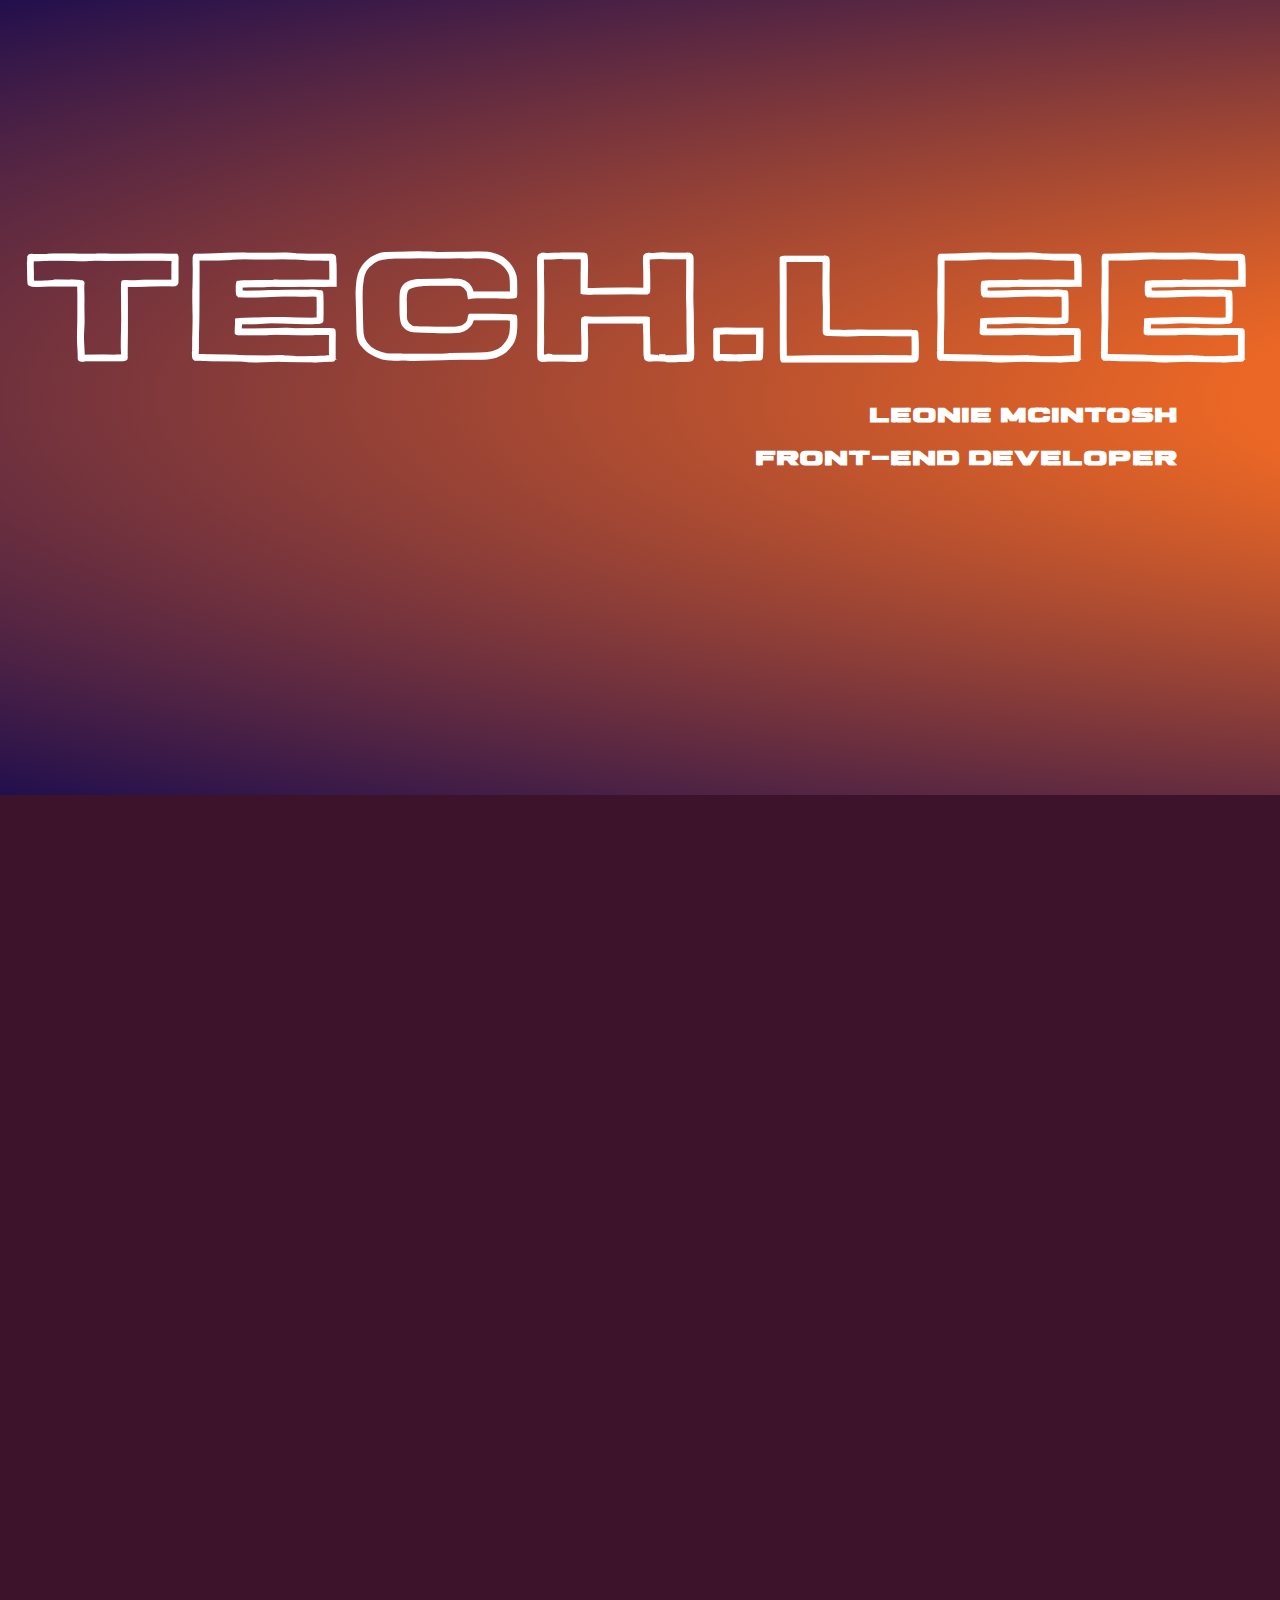
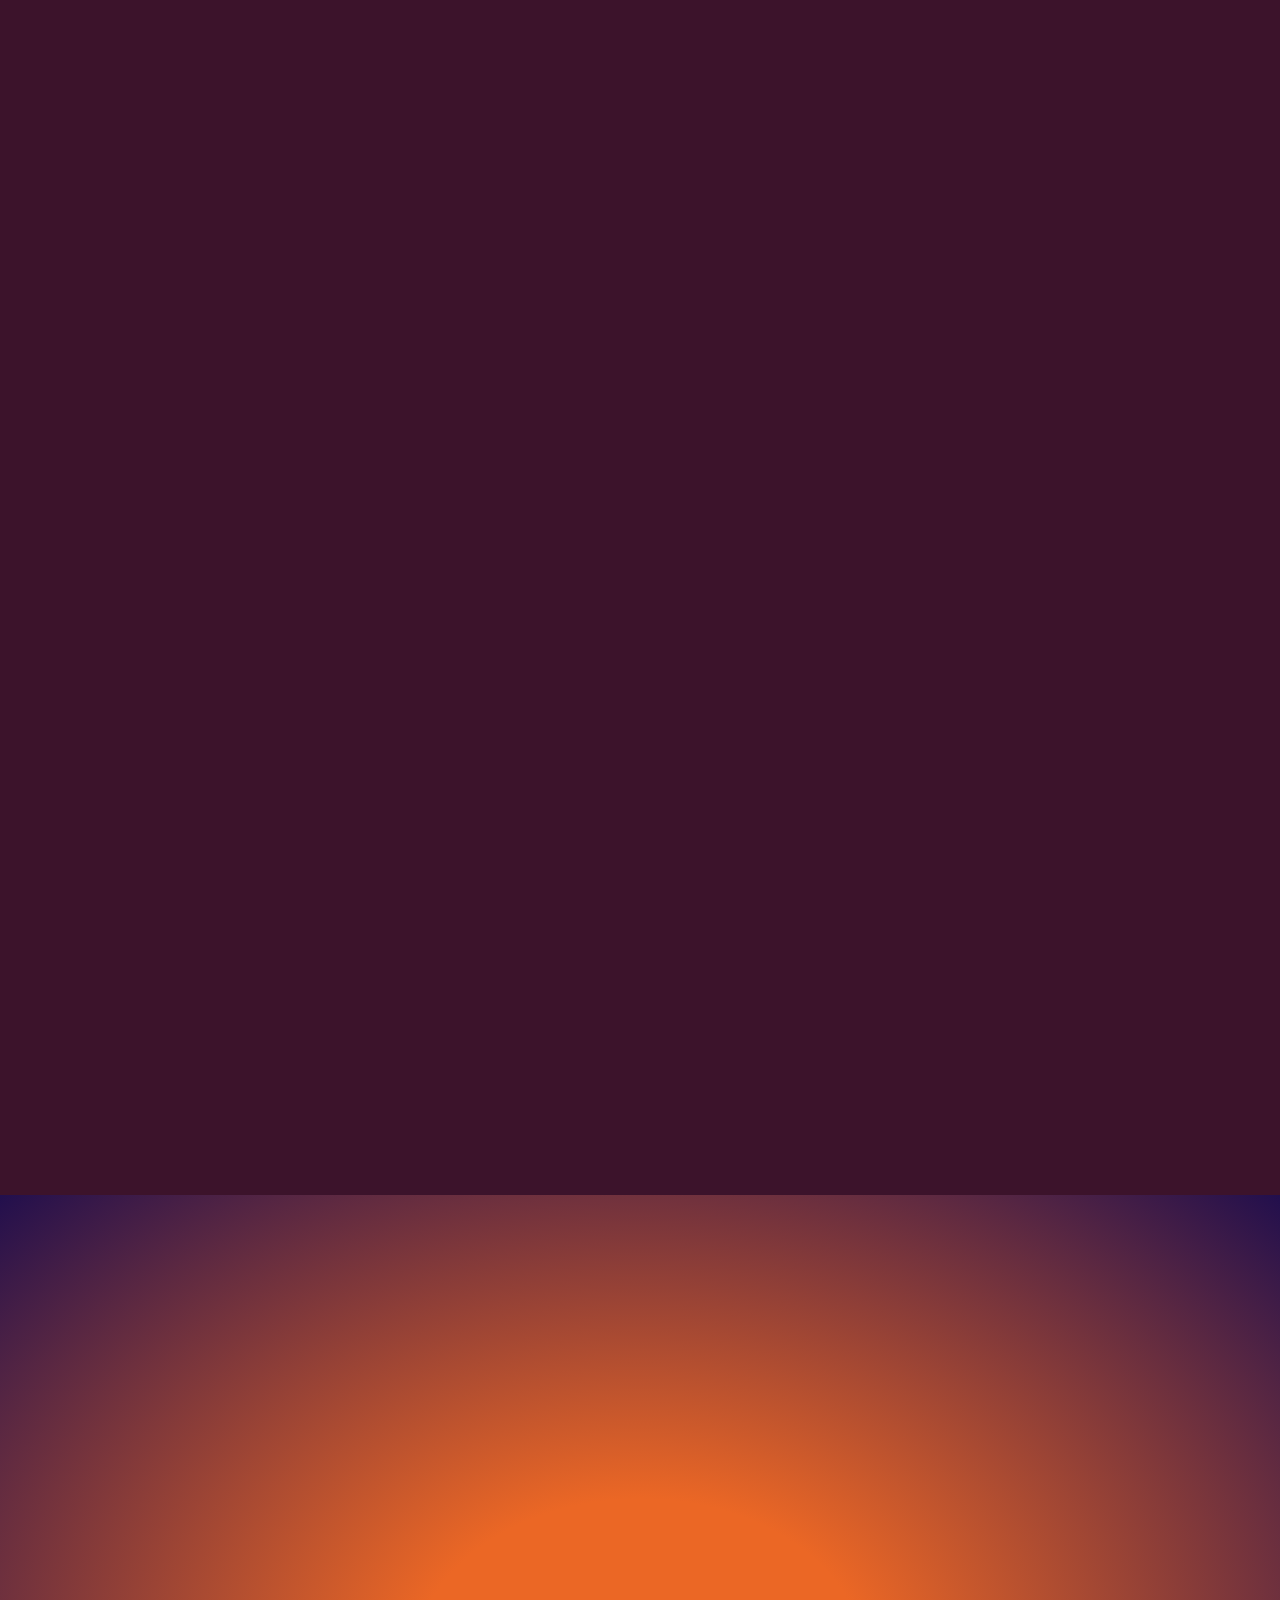
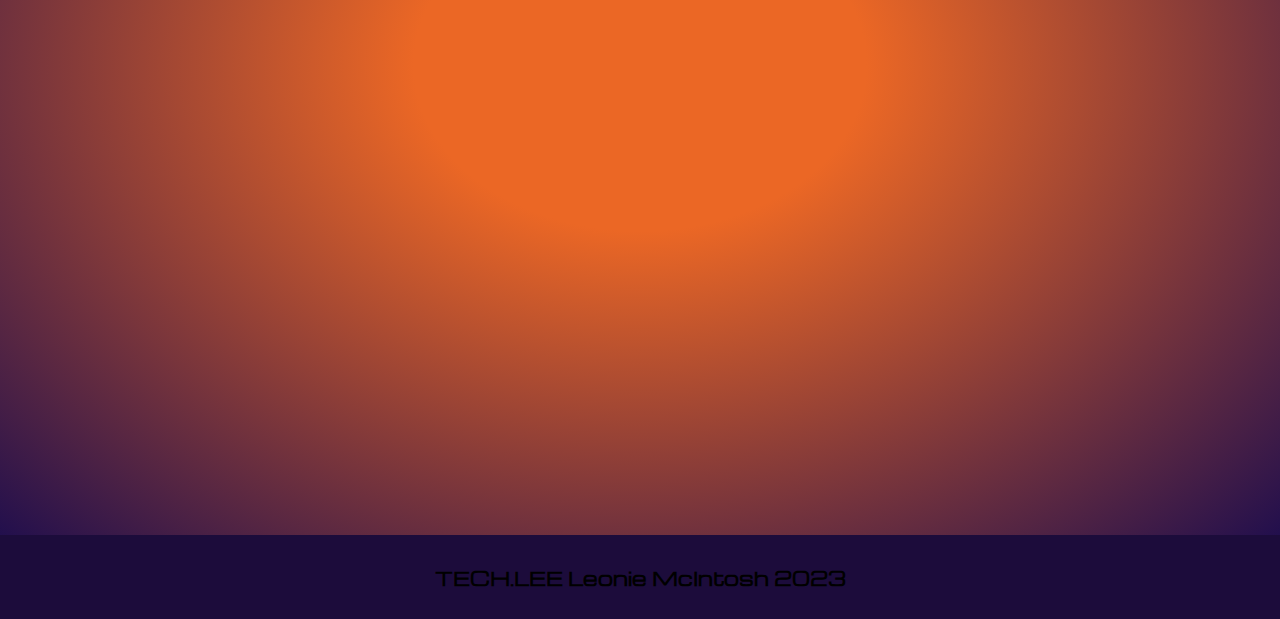
==== techlee_portfolio/index.html @ d330af34 "First upload of portfolio site" ====
<!DOCTYPE html>
<html lang="en" dir="ltr">
  <head>
    <meta charset="utf-8">
    <title>tech.lee</title>
    <link rel="stylesheet" href="css/style.css">
    <link rel="stylesheet" href="https://cdnjs.cloudflare.com/ajax/libs/animate.css/4.1.1/animate.min.css"/>


<link rel="preconnect" href="https://fonts.googleapis.com"><link rel="preconnect" href="https://fonts.gstatic.com" crossorigin><link href="https://fonts.googleapis.com/css2?family=Michroma&family=Montserrat:wght@100;300;800&display=swap" rel="stylesheet">


  </head>

  <body>

    <!-- Section 1 -->
  <div class="sectionIntro">
      <h1 class="animate__animated animate__fadeInUp bigT">TECH.LEE</h1>

    <div class="animate__animated animate__fadeIn intro">
      <h4>Leonie McIntosh</h4>
      <h4>Front-end Developer</h4>
    </div>
  </div>


 <!--  <div class="container"></div>
    <nav>
      <ul>
        <li> <a href="#">Home</a> </li>
        <li> <a href="#">About</a> </li>
        <li> <a href="#">Projects</a> </li>
        <li> <a href="#">Contact</a> </li>
      </ul>
    </nav> -->


  <!-- Section 2 -->
  <div class="sectionAbout">
    <h3 class="pageTitle reveal"> ABOUT </h3>

    <div class="containerAbout">
      <div class="img reveal">
        <img src="aboutimg_50.png">
      </div>

      <div class="aboutText reveal">
        <p>I'm Leonie McIntosh. I endeavour to explore the possibilities of visual contact and its impact on communication. 
          <br>
          <br>
        Through experimentation and play, my mission is to present ideas and concepts through responsive, interactive and animated content. 
         </p>  

      </div>
    </div>



    
           
  </div>

  <!-- Section 3 -->
  <div class="sectionProject">
    <h3 class="pageTitle reveal">PROJECTS</h3>

    <div class="projectContainer reveal">

      <div class="projectBlock">

        <h4 class="projectTitle">Drum Kit <span style="font-size: 15px">personal project</span></h4>

        <div class="projectList">
          <a href="projects/DrumKit/index.html" target="_blank">
            <img class="projectImg" src="projects/drumshot.png" width="300" height="160">
          </a>
          <p class="projectText">A site that mimics a drumkit, press the buttons to play the different sounds. Javascript, CSS and HTML.</p>

        </div>

      </div>


      <div class="projectBlock"> 

        <h4 class="projectTitle">Simon Says <span style="font-size: 15px">personal project</span></h4>

        <div class="projectList">
          <a href="projects/SimonGame/index.html" target="_blank">
            <img class="projectImg" src="projects/simonshot.png" width="300" height="160">
          </a>
          <p class="projectText">A game to copy sequences with buttons and sounds, using JQuery.</p>
        </div>

      </div>


      <div class="projectBlock">

        <h4 class="projectTitle">The Dice Game <span style="font-size: 15px">personal project</span></h4>

        <div class="projectList">
          <a href="projects/Dicee/dicee.html" target="_blank">
           <img class="projectImg" src="projects/diceshot.png" width="300" height="160"></a>
          <p class="projectText">Basic game using Javascript and random number allocation.</p>
        </div>

      </div>


      <div class="projectBlock">

        <h4 class="projectTitle">TinDog <span style="font-size: 15px">personal project</span></h4>

        <div class="projectList">
          <a href="projects/TinDog/index.html" target="_blank">
            <img class="projectImg" src="projects/tindogshot.png" width="300" height="160"></a>
            <p class="projectText">A mock dog "dating" site, using HTML, CSS and Bootstrap.</p>
        </div>

      </div>

    </div>    
    
  </div>

  <!-- Section 4 -->
  <div class="sectionContact">

    <h3 class="pageTitle reveal">CONTACT</h3>

    <div class="contactContainer reveal">
      <div class="contactText">
      <p>Feel free to get in touch, whether it's about work, collaborations or a CV request.</p>
      </div>

      <br>

      <div class="contactText">
      <p>Send an email to <a href="mailto:leoniewalkmc@gmail.com">leoniewalkmc@gmail.com</a> or through <a href="https://www.linkedin.com/in/leonie-mcintosh-10a195170/">Linkedin</a>.</p>
      </div>
    </div> 
    
  </div>




  <script src="https://code.jquery.com/jquery-3.6.3.js" integrity="sha256-nQLuAZGRRcILA+6dMBOvcRh5Pe310sBpanc6+QBmyVM=" crossorigin="anonymous"></script>
  
  <script src="index.js" charset="utf-8"></script>

  </body>

  <footer>
    <h3>TECH.LEE Leonie McIntosh 2023</h3>
  </footer>

</html>



<!-- css animations: animate.css -->
---- techlee_portfolio/css/style.css ----
@font-face {
  font-family: myFirstFont;
  src: url(revive-80-phatt.otf);
}

@font-face {
  font-family: secondFont;
  src: url(revive-80-phatt-outline.otf);
}

h1{
  font-family: secondFont;
}

h2, h4 {
  font-family: myFirstFont;
}

h3 {
  font-family: 'Michroma';
}

body{
  margin: 0;
}

a {
  text-decoration: none;
  color: #fff;
}

p {
  font-family: 'Montserrat', sans-serif;
  font-size: 30px;
  color: #fff; 
}

h2:hover {
  font-family: secondFont;
  font-size: 35px;
}

footer{
  text-align: center;
  background-color: #1c0c3b;
  padding: 10px 10px;
}

.sectionIntro {
  margin: 0;
  height: 100vh;
  padding-top: 100px;
  padding-bottom: 300px;
  border: 0;
  height: 100%;
  background: radial-gradient(#eb6725 25%, #220f4d);
  background-size: 300%; 
  animation: gradeInOut 10s ease-in-out infinite alternate;
}

@keyframes gradeInOut {
  0% {background-position: left;}
  100% {background-position: right;}
}

.bigT {  
  color: #fff;
  font-size: 150px;
  text-align: center;
  margin-top: 150px;
  margin-bottom: 20px;
}

.intro { 
  text-align: right;
  margin-right: 8%;
  color: #fff;
  font-size: 20px;
}


.pageTitle {
  color: #fff;
  font-size: 60px;
  margin-top: 40px;
  text-align: center;
}

.sectionAbout {
  background-color: #3c132b;
  padding-top: 50px;
  padding-bottom: 50px;
  padding-left: 150px;
  padding-right: 150px;
  margin: 0;
  height: 100vh;
}

.containerAbout {
  padding: 20px 20px 30px;
}


.img{
  margin-left: 60px;
  display: inline-block;
}

.aboutText {
  position: absolute;
  bottom: 50vh;
  display: inline-block;
  width: 60%;
  padding-left: 45%;
  font-size: 20px;
}

.sectionProject {
  background-color: #3c132b;
  padding-top: 50px;
  padding-bottom: 50px;
  margin: 0;
  height: 100vh;
}

.projectTitle {
  cursor: pointer;
  position: relative;
  color: #fff;
  font-size: 30px;
  font-family: 'Michroma';
}

.projectTitle:after {
  content: "";
  position: absolute;
  background-color: #fff;
  height: 3px;
  width: 0px;
  bottom: -3px;
}

.projectTitle:hover:after {
  width: 300px;
}

.projectBlock {
  text-align: center;
}

.projectList {
  display: none;
  margin-left: 120px;
  position: relative;
}

.projectText {
  position: relative;
  display: inline-block;
  bottom: 80px;
  left: 20px;
  width: 50%;
  font-size: 20px;
}

.projectImg:hover {
  opacity: 0.5;
  cursor: pointer;
}


.sectionContact {
background: radial-gradient(#eb6725 25%, #220f4d);
padding: 20px;
margin: 0;
height: 100vh;
}

.contactContainer {
  text-align: center;
  padding: 30px 200px;
}

.reveal{
  position: relative;
  transform: translateY(150px);
  opacity: 0;
  transition: 1s all ease;
}

.reveal.active{
  transform: translateY(0);
  opacity: 1;
}
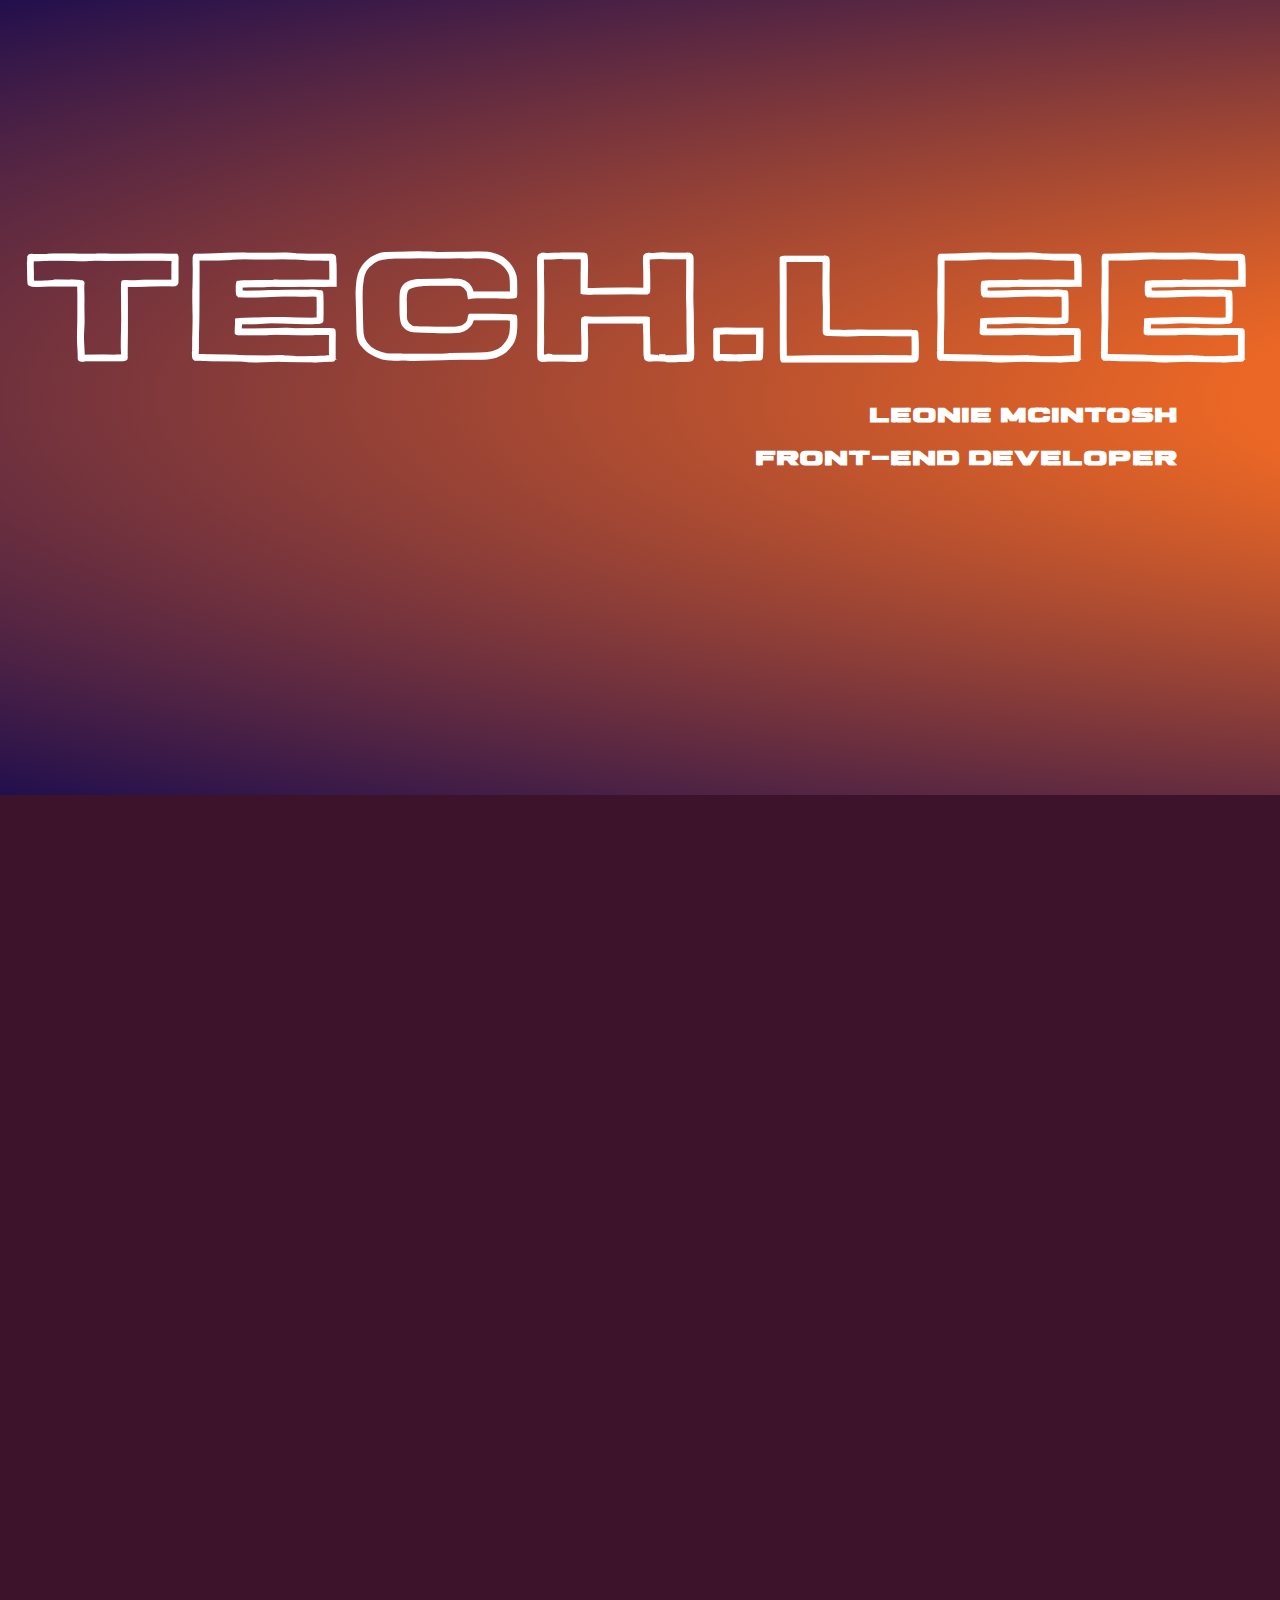
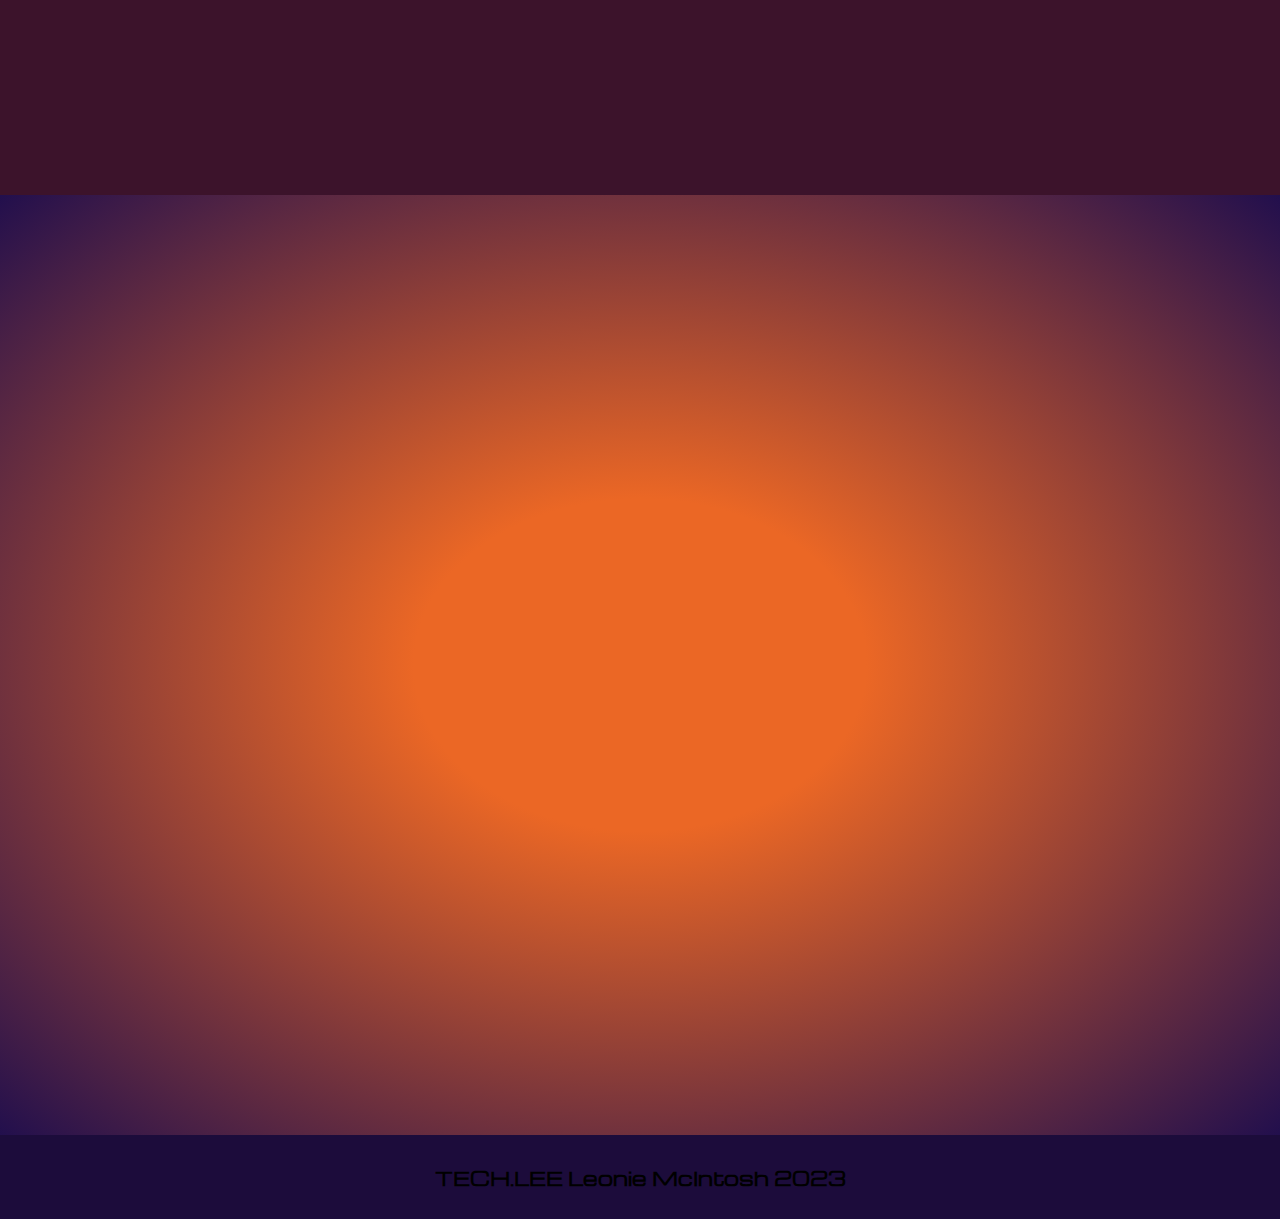
==== commit 304ccd41: "Update index.html" ====
--- a/techlee_portfolio/index.html
+++ b/techlee_portfolio/index.html
@@ -6,6 +6,7 @@
     <title>tech.lee</title>
     <link rel="stylesheet" href="css/style.css">
     <link rel="stylesheet" href="https://cdnjs.cloudflare.com/ajax/libs/animate.css/4.1.1/animate.min.css"/>
+    <link rel="shortcut icon" type="techleefav.png" href="techleefav.png">
 
 
 <link rel="preconnect" href="https://fonts.googleapis.com"><link rel="preconnect" href="https://fonts.gstatic.com" crossorigin><link href="https://fonts.googleapis.com/css2?family=Michroma&family=Montserrat:wght@100;300;800&display=swap" rel="stylesheet">
@@ -38,7 +39,7 @@
 
 
   <!-- Section 2 -->
-  <div class="sectionAbout">
+<!--   <div class="sectionAbout">
     <h3 class="pageTitle reveal"> ABOUT </h3>
 
     <div class="containerAbout">
@@ -54,7 +55,7 @@
          </p>  
 
       </div>
-    </div>
+    </div> -->
 
 
 
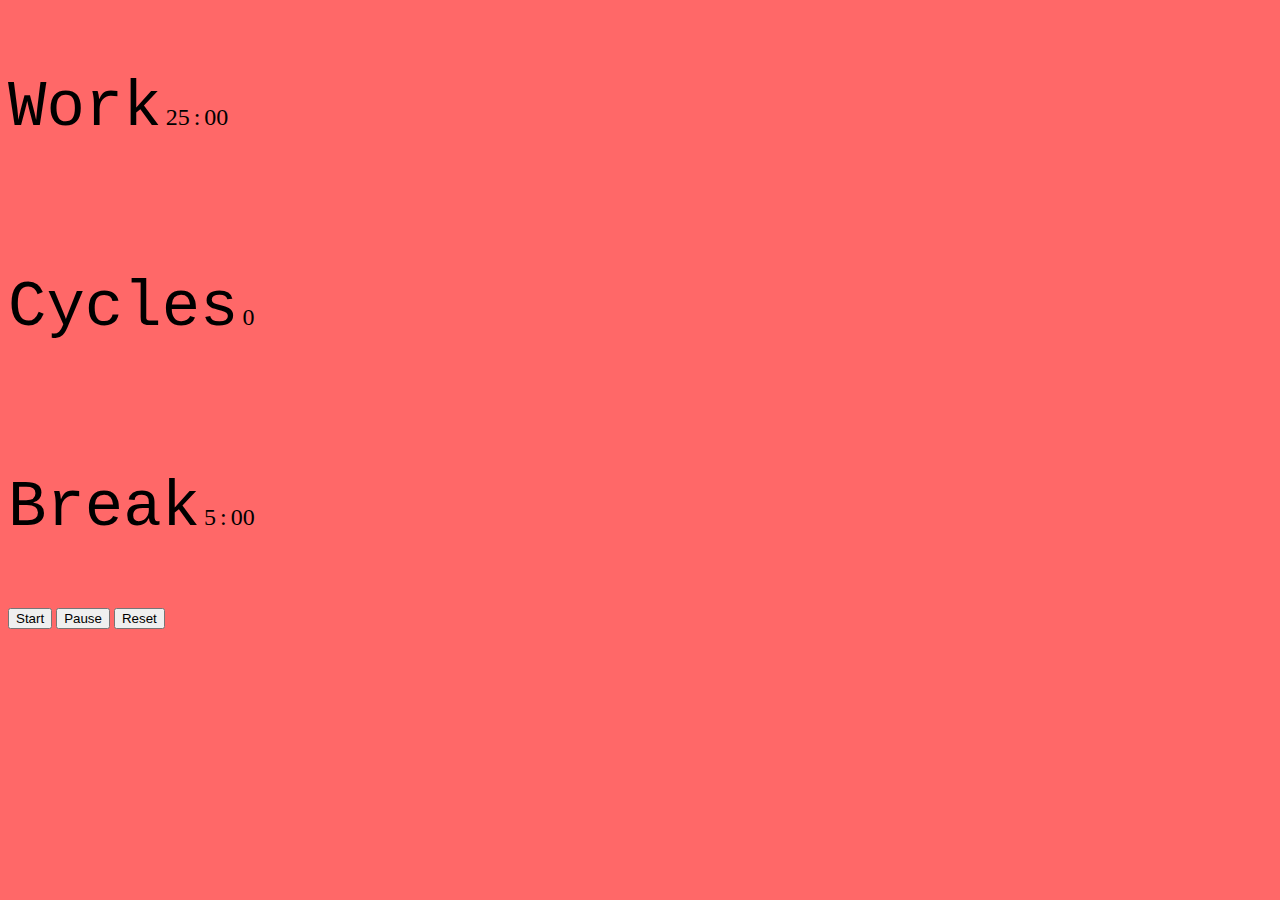
==== commit 73417edd: "Add files via upload" ====
--- a/techlee_portfolio/index.html
+++ b/techlee_portfolio/index.html
@@ -1,166 +1,60 @@
+<html lang="en">
+<head>
+    <meta charset="UTF-8">
+    <meta name="viewport" content="width=device-width, initial-scale=1.0">
+    <link rel="stylesheet" href="style.css">
+    <link href="https://cdn.jsdelivr.net/npm/bootstrap@5.3.2/dist/css/bootstrap.min.css" rel="stylesheet" integrity="sha384-T3c6CoIi6uLrA9TneNEoa7RxnatzjcDSCmG1MXxSR1GAsXEV/Dwwykc2MPK8M2HN" crossorigin="anonymous">
+    <title>Pomodoro Timer</title>
+</head>
+<body>
+    <div class="container text-center">
 
-<!DOCTYPE html>
-<html lang="en" dir="ltr">
-  <head>
-    <meta charset="utf-8">
-    <title>tech.lee</title>
-    <link rel="stylesheet" href="css/style.css">
-    <link rel="stylesheet" href="https://cdnjs.cloudflare.com/ajax/libs/animate.css/4.1.1/animate.min.css"/>
-    <link rel="shortcut icon" type="techleefav.png" href="techleefav.png">
+        <div class="row">
+        <!--Work Timer-->
+            <div id="work-timer" class="timer col">
+                <p id="work" class="label">Work</p> 
+                <p id="w_minutes">25</p> <p class="semicolon">:</p> <p id="w_seconds">00</p>
+            </div>
 
 
-<link rel="preconnect" href="https://fonts.googleapis.com"><link rel="preconnect" href="https://fonts.gstatic.com" crossorigin><link href="https://fonts.googleapis.com/css2?family=Michroma&family=Montserrat:wght@100;300;800&display=swap" rel="stylesheet">
+        <!--Cycle counter-->
+            <div>
+                <p id="cycles" class="label col">Cycles</p>
+                <p id="counter" class="timer">0</p>
+            </div>
 
+        <!--Break Timer-->
+            <div id="break-timer" class="timer col">
+                <p id="break" class="label">Break</p>
+                <p id="b_minutes">5</p> <p class="semicolon">:</p> <p id="b_seconds">00</p>
+            </div>
+    
+        </div>
+     
 
-  </head>
+        <button id="start" class="btn">Start</button>
+        <button id="pause" class="btn">Pause</button>
+        <button id="reset" class="btn">Reset</button>
+        
+    </div>
 
-  <body>
-
-    <!-- Section 1 -->
-  <div class="sectionIntro">
-      <h1 class="animate__animated animate__fadeInUp bigT">TECH.LEE</h1>
-
-    <div class="animate__animated animate__fadeIn intro">
-      <h4>Leonie McIntosh</h4>
-      <h4>Front-end Developer</h4>
-    </div>
-  </div>
-
-
- <!--  <div class="container"></div>
-    <nav>
-      <ul>
-        <li> <a href="#">Home</a> </li>
-        <li> <a href="#">About</a> </li>
-        <li> <a href="#">Projects</a> </li>
-        <li> <a href="#">Contact</a> </li>
-      </ul>
-    </nav> -->
-
-
-  <!-- Section 2 -->
-<!--   <div class="sectionAbout">
-    <h3 class="pageTitle reveal"> ABOUT </h3>
-
-    <div class="containerAbout">
-      <div class="img reveal">
-        <img src="aboutimg_50.png">
-      </div>
-
-      <div class="aboutText reveal">
-        <p>I'm Leonie McIntosh. I endeavour to explore the possibilities of visual contact and its impact on communication. 
-          <br>
-          <br>
-        Through experimentation and play, my mission is to present ideas and concepts through responsive, interactive and animated content. 
-         </p>  
-
-      </div>
-    </div> -->
-
-
-
-    
-           
-  </div>
-
-  <!-- Section 3 -->
-  <div class="sectionProject">
-    <h3 class="pageTitle reveal">PROJECTS</h3>
-
-    <div class="projectContainer reveal">
-
-      <div class="projectBlock">
-
-        <h4 class="projectTitle">Drum Kit <span style="font-size: 15px">personal project</span></h4>
-
-        <div class="projectList">
-          <a href="projects/DrumKit/index.html" target="_blank">
-            <img class="projectImg" src="projects/drumshot.png" width="300" height="160">
-          </a>
-          <p class="projectText">A site that mimics a drumkit, press the buttons to play the different sounds. Javascript, CSS and HTML.</p>
-
-        </div>
-
-      </div>
-
-
-      <div class="projectBlock"> 
-
-        <h4 class="projectTitle">Simon Says <span style="font-size: 15px">personal project</span></h4>
-
-        <div class="projectList">
-          <a href="projects/SimonGame/index.html" target="_blank">
-            <img class="projectImg" src="projects/simonshot.png" width="300" height="160">
-          </a>
-          <p class="projectText">A game to copy sequences with buttons and sounds, using JQuery.</p>
-        </div>
-
-      </div>
-
-
-      <div class="projectBlock">
-
-        <h4 class="projectTitle">The Dice Game <span style="font-size: 15px">personal project</span></h4>
-
-        <div class="projectList">
-          <a href="projects/Dicee/dicee.html" target="_blank">
-           <img class="projectImg" src="projects/diceshot.png" width="300" height="160"></a>
-          <p class="projectText">Basic game using Javascript and random number allocation.</p>
-        </div>
-
-      </div>
-
-
-      <div class="projectBlock">
-
-        <h4 class="projectTitle">TinDog <span style="font-size: 15px">personal project</span></h4>
-
-        <div class="projectList">
-          <a href="projects/TinDog/index.html" target="_blank">
-            <img class="projectImg" src="projects/tindogshot.png" width="300" height="160"></a>
-            <p class="projectText">A mock dog "dating" site, using HTML, CSS and Bootstrap.</p>
-        </div>
-
-      </div>
-
-    </div>    
-    
-  </div>
-
-  <!-- Section 4 -->
-  <div class="sectionContact">
-
-    <h3 class="pageTitle reveal">CONTACT</h3>
-
-    <div class="contactContainer reveal">
-      <div class="contactText">
-      <p>Feel free to get in touch, whether it's about work, collaborations or a CV request.</p>
-      </div>
-
-      <br>
-
-      <div class="contactText">
-      <p>Send an email to <a href="mailto:leoniewalkmc@gmail.com">leoniewalkmc@gmail.com</a> or through <a href="https://www.linkedin.com/in/leonie-mcintosh-10a195170/">Linkedin</a>.</p>
-      </div>
-    </div> 
-    
-  </div>
-
-
-
-
-  <script src="https://code.jquery.com/jquery-3.6.3.js" integrity="sha256-nQLuAZGRRcILA+6dMBOvcRh5Pe310sBpanc6+QBmyVM=" crossorigin="anonymous"></script>
-  
-  <script src="index.js" charset="utf-8"></script>
-
-  </body>
-
-  <footer>
-    <h3>TECH.LEE Leonie McIntosh 2023</h3>
-  </footer>
-
+    <script src="main.js"></script>
+    <script src="https://cdn.jsdelivr.net/npm/bootstrap@5.3.2/dist/js/bootstrap.bundle.min.js" integrity="sha384-C6RzsynM9kWDrMNeT87bh95OGNyZPhcTNXj1NW7RuBCsyN/o0jlpcV8Qyq46cDfL" crossorigin="anonymous"></script>
+</body>
 </html>
 
 
 
-<!-- css animations: animate.css -->
+<!-- <div class="container text-center">
+    <div class="row">
+      <div class="col">
+        Column
+      </div>
+      <div class="col">
+        Column
+      </div>
+      <div class="col">
+        Column
+      </div>
+    </div>
+  </div> -->--- a/techlee_portfolio/style.css
+++ b/techlee_portfolio/style.css
@@ -0,0 +1,18 @@
+body {
+    background-color: FF6868;
+}
+
+.label {
+    font-family: 'Courier New', Courier, monospace;
+    font-size: 4em;
+    display: inline-block;
+}
+
+.timer {
+    display: inline-block;
+}
+
+p {
+    display: inline-block;
+    font-size: 1.5em;
+}